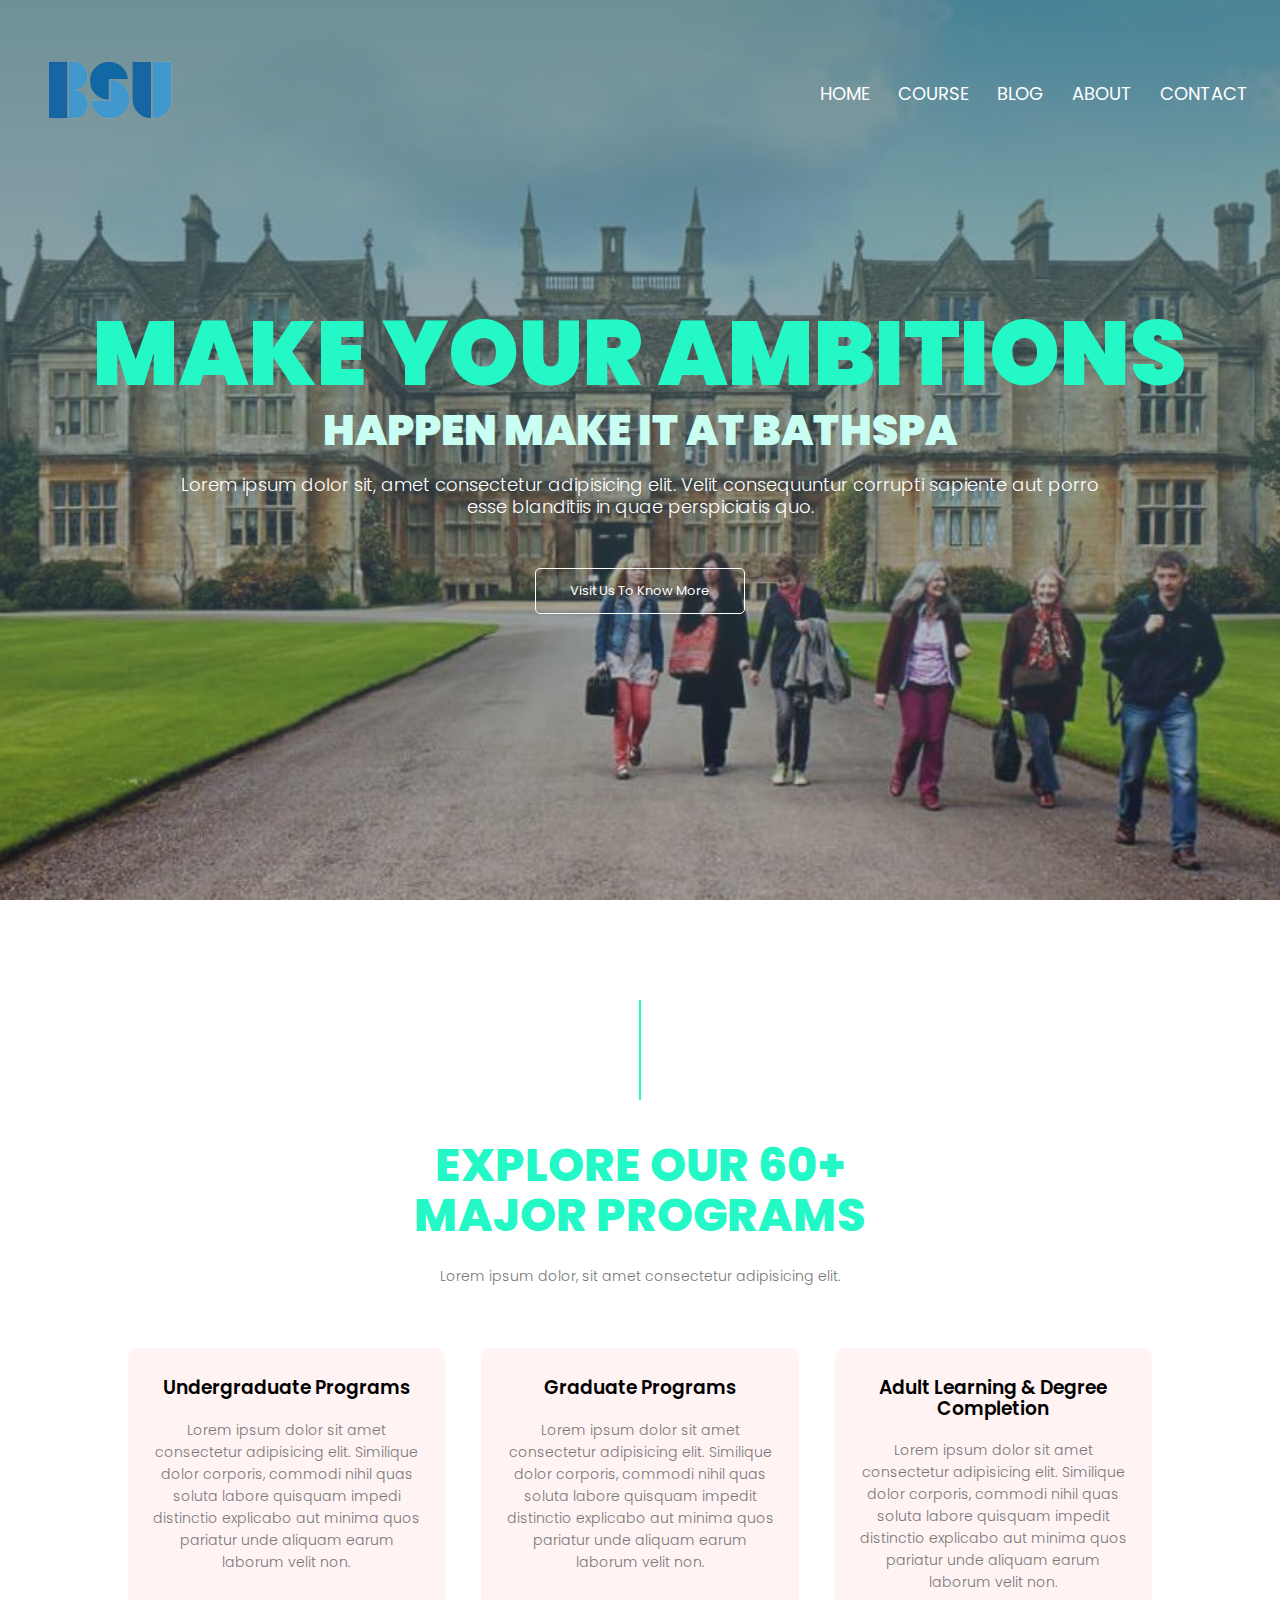
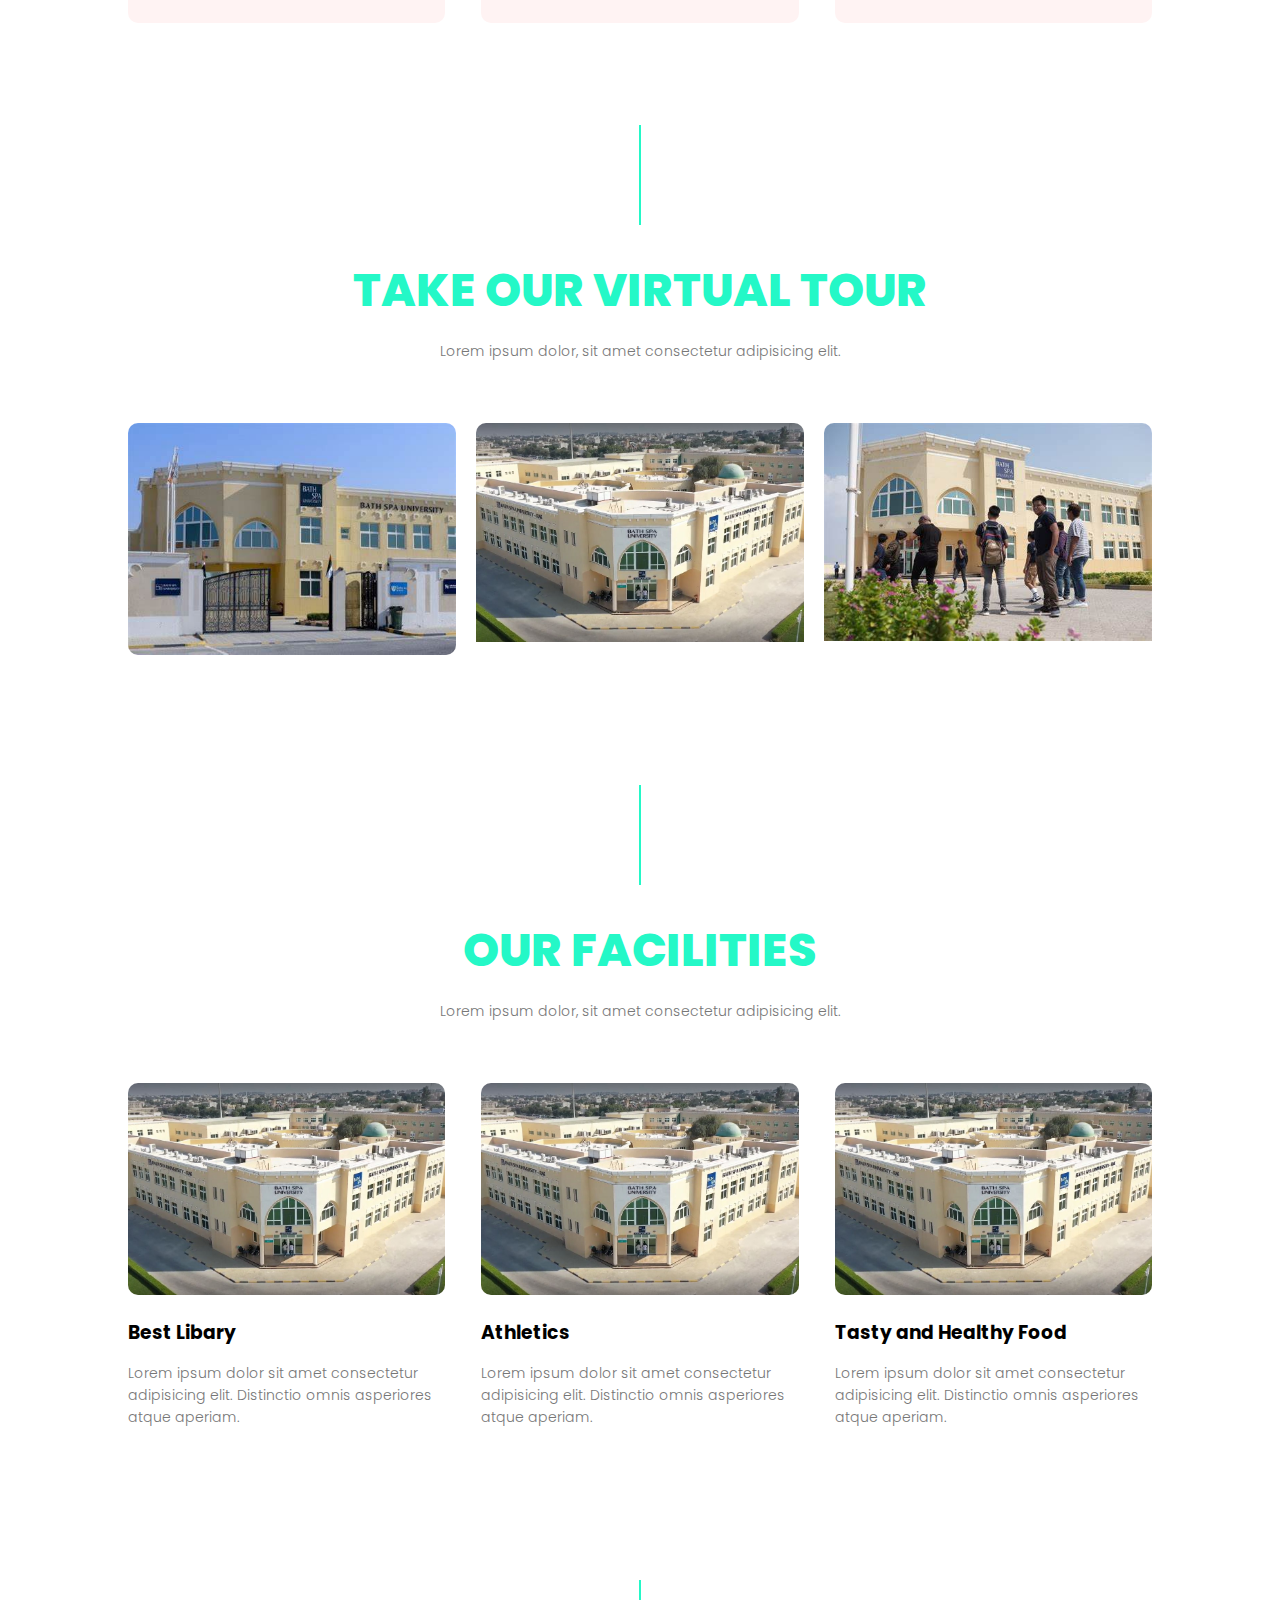
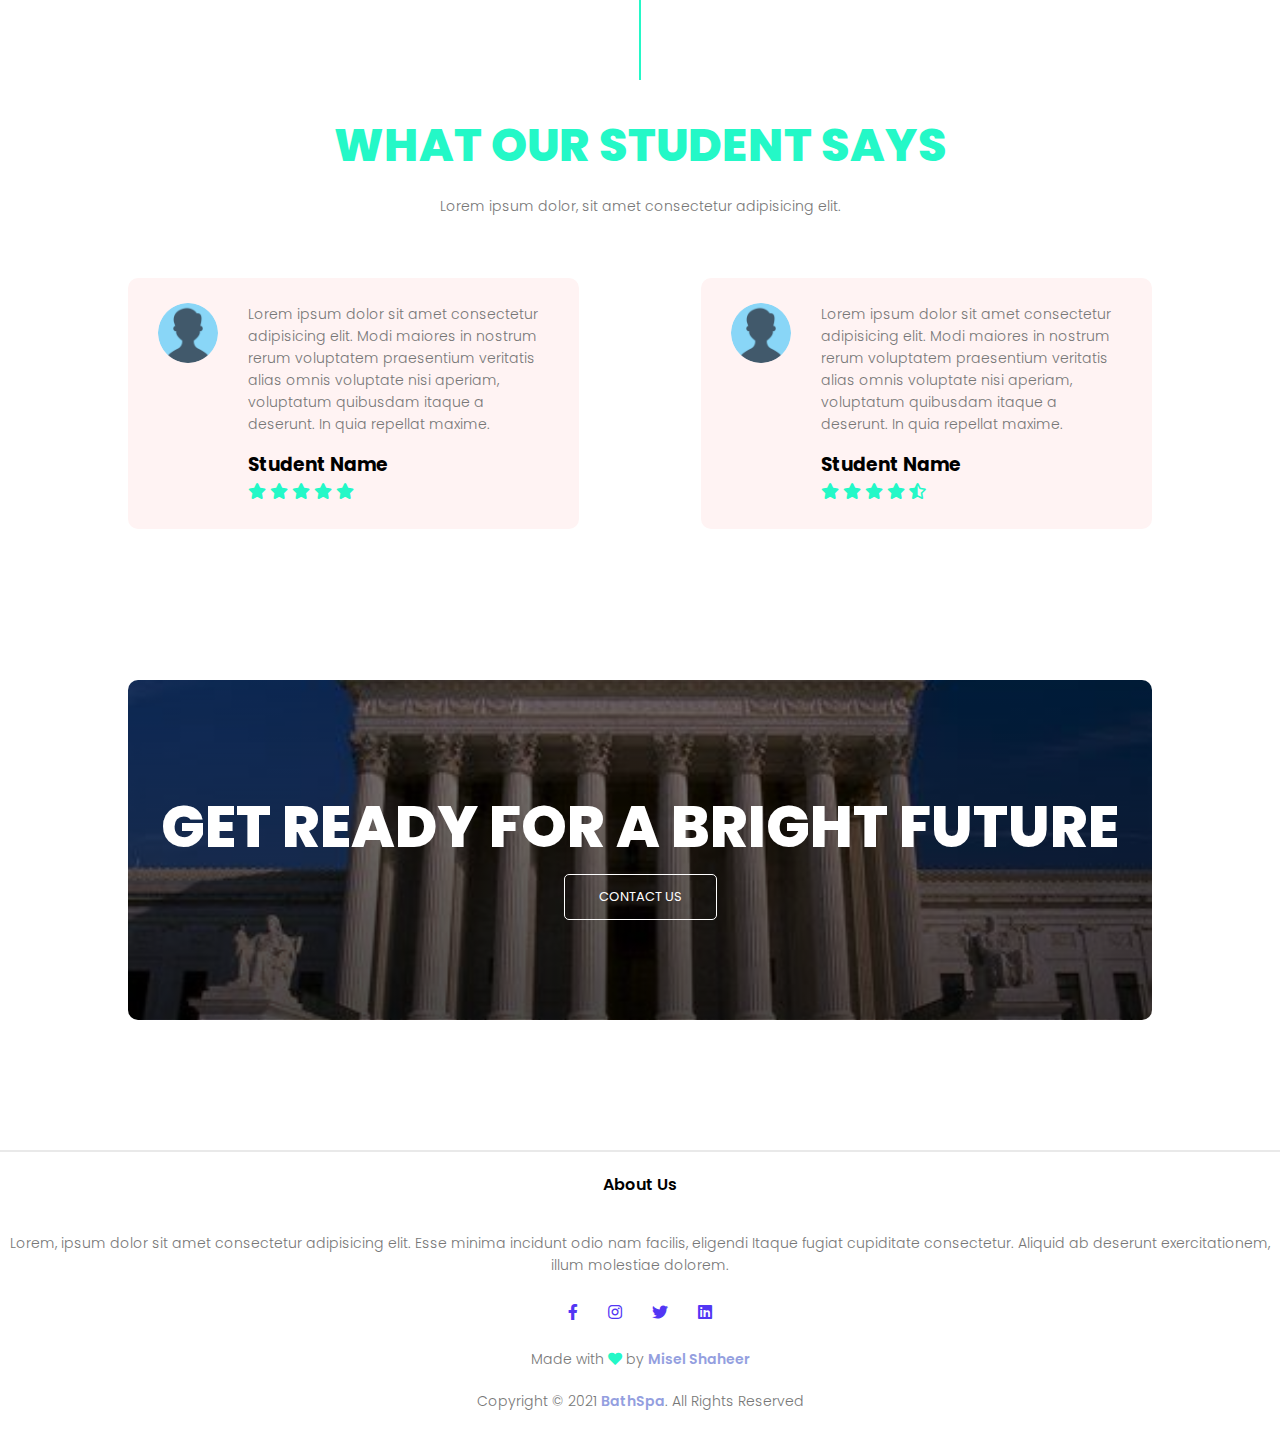
==== index.html @ 8e45fa8f "BathSpa Website" ====
<!DOCTYPE html>
<html lang="en">

<head>
    <meta charset="UTF-8">
    <meta http-equiv="X-UA-Compatible" content="IE=edge">
    <meta name="viewport" content="width=device-width, initial-scale=1.0">
    <title>Xplore Skill - Sagar Developer</title>
    <link rel="stylesheet" href="style.css">
    <link rel="stylesheet" href="https://cdnjs.cloudflare.com/ajax/libs/font-awesome/5.15.3/css/all.min.css">
    <link rel="stylesheet"
        href="https://fonts.googleapis.com/css2?family=Poppins:wght@100;200;300;400;600;700&display=swap">
</head>

<body>
    <section class="header">
        <nav>
            <a href="index.html" class="logo"><img src="./img/Bsu Logo.png" alt="">
            </a>
            <div class="nav-links" id="navLinks">
                <i class="fa fa-times" onclick="hideMenu()"></i>
                <ul>
                    <li><a href="index.html">Home</a></li>
                    <li><a href="course.html">Course</a></li>
                    <li><a href="blog.html">Blog</a></li>
                    <li><a href="about.html">About</a></li>
                    <li><a href="contact.html">Contact</a></li>
                </ul>
            </div>
            <i class="fa fa-bars" onclick="showMenu()"></i>
        </nav>

        <div class="text_box">
            <h2>MAKE YOUR AMBITIONS</h2>
            <p id="headtext">Happen Make It At Bathspa</p>
            <p>Lorem ipsum dolor sit, amet consectetur adipisicing elit. Velit consequuntur corrupti sapiente aut porro
                <br> esse blanditiis in quae perspiciatis quo.
            </p>
            <a href="#" class="hero_btn">Visit Us To Know More</a>
        </div>
    </section>

    <section class="course">
        <div class="PageBlock">
            <div class="verticalLine"></div>
            <div class="Clear"></div>
        </div>
        <h1>EXPLORE OUR 60+ <br> MAJOR PROGRAMS</h1>
        <p>Lorem ipsum dolor, sit amet consectetur adipisicing elit.</p>

        <div class="row">
            <div class="course-col">
                <h3>Undergraduate Programs</h3>
                <p>Lorem ipsum dolor sit amet consectetur adipisicing elit. Similique dolor corporis, commodi nihil quas
                    soluta labore quisquam impedi distinctio explicabo aut minima quos pariatur unde aliquam earum
                    laborum velit non.</p>
            </div>
            <div class="course-col">
                <h3>Graduate Programs</h3>
                <p>Lorem ipsum dolor sit amet consectetur adipisicing elit. Similique dolor corporis, commodi nihil quas
                    soluta labore quisquam impedit distinctio explicabo aut minima quos pariatur unde aliquam earum
                    laborum velit non.</p>
            </div>
            <div class="course-col">
                <h3>Adult Learning & Degree Completion</h3>
                <p>Lorem ipsum dolor sit amet consectetur adipisicing elit. Similique dolor corporis, commodi nihil quas
                    soluta labore quisquam impedit distinctio explicabo aut minima quos pariatur unde aliquam earum
                    laborum velit non.</p>
            </div>
        </div>
    </section>

    <section class="campus">
        <div class="PageBlock">
            <div class="verticalLine"></div>
            <div class="Clear"></div>
        </div>
        <h1>TAKE OUR VIRTUAL TOUR</h1>
        <p>Lorem ipsum dolor, sit amet consectetur adipisicing elit.</p>

        <div class="row">
            <div class="campus-col">
                <img src="img\campus1.jpeg" alt="">
                <div class="layer">
                    <h3>Campus</h3>
                </div>
            </div>
            <div class="campus-col">
                <img src="img\campus2.jpg" alt="">
                <div class="layer">
                    <h3>Campus</h3>
                </div>
            </div>
            <div class="campus-col">
                <img src="img\campus3.jpeg" alt="">
                <div class="layer">
                    <h3>Campus</h3>
                </div>
            </div>
        </div>
    </section>
 
    <section class="facilities">
        <div class="PageBlock">
            <div class="verticalLine"></div>
            <div class="Clear"></div>
        </div>
        <h1>Our Facilities</h1>
        <p>Lorem ipsum dolor, sit amet consectetur adipisicing elit.</p>

        <div class="row">
            <div class="facilities-col">
                <img src="./img/campus2.jpg" id="one">
                <h3>Best Libary</h3>
                <p>Lorem ipsum dolor sit amet consectetur adipisicing elit. Distinctio omnis asperiores atque aperiam.
                </p>
            </div>
            <div class="facilities-col">
                <img src="./img/campus2.jpg" alt="">
                <h3>Athletics</h3>
                <p>Lorem ipsum dolor sit amet consectetur adipisicing elit. Distinctio omnis asperiores atque aperiam.
                </p>
            </div>
            <div class="facilities-col">
                <img src="./img/campus2.jpg" alt="">
                <h3>Tasty and Healthy Food</h3>
                <p>Lorem ipsum dolor sit amet consectetur adipisicing elit. Distinctio omnis asperiores atque aperiam.
                </p>
            </div>
        </div>
    </section>

    <section class="testimonials">
        <div class="PageBlock">
            <div class="verticalLine"></div>
            <div class="Clear"></div>
        </div>
        <h1>What Our Student Says</h1>
        <p>Lorem ipsum dolor, sit amet consectetur adipisicing elit.</p>

        <div class="row">
            <div class="testimonials-col">
                <img src="img/user.png" alt="oo..">
                <div>
                    <p>Lorem ipsum dolor sit amet consectetur adipisicing elit. Modi maiores in nostrum rerum voluptatem
                        praesentium veritatis alias omnis voluptate nisi aperiam, voluptatum quibusdam itaque a
                        deserunt. In quia repellat maxime.</p>
                    <h3>Student Name</h3>
                    <i class="fa fa-star"></i>
                    <i class="fa fa-star"></i>
                    <i class="fa fa-star"></i>
                    <i class="fa fa-star"></i>
                    <i class="fa fa-star"></i>
                </div>
            </div>
            <div class="testimonials-col">
                <img src="img/user.png" alt="oo..">
                <div>
                    <p>Lorem ipsum dolor sit amet consectetur adipisicing elit. Modi maiores in nostrum rerum voluptatem
                        praesentium veritatis alias omnis voluptate nisi aperiam, voluptatum quibusdam itaque a
                        deserunt. In quia repellat maxime.</p>
                    <h3>Student Name</h3>
                    <i class="fa fa-star"></i>
                    <i class="fa fa-star"></i>
                    <i class="fa fa-star"></i>
                    <i class="fa fa-star"></i>
                    <i class="fa fa-star-half-alt"></i>
                </div>
            </div>
        </div>
    </section>
 
    <section class="cta">
        <h1>GET READY FOR A BRIGHT FUTURE</h1>
        <a href="contact.html" class="hero_btn">CONTACT US</a>
    </section>

    <section class="footer">
        <hr>
        <h4>About Us</h4>
        <p>Lorem, ipsum dolor sit amet consectetur adipisicing elit. Esse minima incidunt odio nam facilis, eligendi
            Itaque fugiat cupiditate consectetur. Aliquid ab deserunt exercitationem, illum molestiae dolorem.
        </p>

        <div class="icons">
            <i class="fab fa-facebook-f"></i>
            <i class="fab fa-instagram"></i>
            <i class="fab fa-twitter"></i>
            <i class="fab fa-linkedin"></i>
        </div>
        <p>Made with <i class="fas fa-heart"></i> by <a href="index.html">Misel Shaheer</a></p>
        <p>Copyright © 2021 <a href="index.html">BathSpa</a>. All Rights Reserved</p>
    </section>


    <script src="script.js"></script>
</body>

</html>
---- style.css ----
* {
    margin: 0;
    padding: 0;
    box-sizing: border-box;
    font-family: 'Poppins', sans-serif;
}

.header {
    min-height: 100vh;
    width: 100%;
    background-image: linear-gradient(#517e86c4, #949fdf1a), url(img/bathspa.jpeg);
    background-position: center;
    background-size: cover;
    position: relative;
}

nav {
    display: flex;
    padding-left: 20px;
    padding-right: 20px;
    justify-content: space-between;
    align-items: center;
}

.logo img{
    height: 180px;
    width: 180px;
}

nav .logo {
    text-decoration: none;
    font-size: 24px;
    color: #fff3f3;
    font-weight: bold;
}

nav .fab {
    font-size: 42px;
    color: #24f8c7;
}

.nav-links {
    flex: 1;
    text-align: right;
}

.nav-links ul li {
    display: inline-block;
    list-style: none;
    padding: 8px 12px;
    position: relative;
    text-transform: uppercase;
}

.nav-links ul li a {
    text-decoration: none;
    color: #fff;
    font-size: 18px;
}

.nav-links ul li::after {
    content: '';
    width: 0%;
    height: 2px;
    background: #24f8c7;
    display: block;
    margin: auto;
    transition: 0.5s;
}

.nav-links ul li:hover::after {
    width: 100%;
}

.text_box {
    width: 90%;
    color: #fff;
    position: absolute;
    top: 50%;
    left: 50%;
    transform: translate(-50%, -50%);
    text-align: center;
}

.text_box h2 {
    font-size: 90px;
    font-weight: 900;
    color: #24f8c7;
}

.text_box #headtext {
    font-size: 42px;
    font-weight: 900;
    text-transform: uppercase;
    margin-top: -1%;
    margin-bottom: 1%;
    color: #c8fff2;
}

.text_box p {
    margin: 10px 0 40px;
    font-size: 18px;
    color: #ffff;
}

.hero_btn {
    position: relative;
    display: inline-block;
    color: #fff;
    border: 1px solid #fff;
    border-radius: 5px;
    padding: 12px 34px;
    font-size: 13px;
    background: transparent;
    cursor: pointer;
    text-decoration: none;
}

.hero_btn:hover {
    border: 1px solid #24f8c7;
    background: #24f8c7;
    transition: 1s;
}

nav .fa {
    display: none;
}


@media(max-width: 700px) {
    .text_box h2 {
        font-size: 50px;
    }
    .text_box #headtext {
        font-size: 23px;
    }
    .text_box p {
        margin: 10px 40px;
        font-size: 20px;
    }
    .nav-links ul li {
        display: block;
    }
    .nav-links {
        position: fixed;
        background: #47b19efa;
        height: 100vh;
        width: 200px;
        top: 0;
        right: -200px;
        text-align: left;
        z-index: 2;
        transition: 1.2s;
    }
    nav .fa {
        display: block;
        color: #ffff;
        margin: 10px;
        font-size: 22px;
        cursor: pointer;
    }
    .nav-links ul {
        padding: 30px;
    }
}


.course {
    width: 80%;
    margin: auto;
    text-align: center;
    padding-top: 100px;
}

.PageBlock {
    position: relative;
    margin: 0px !important;
    padding: 0px;
}

.verticalLine {
    widtH: 2px;
    height: 100px;
    background: #24f8c7;
    margin: 0 auto 40px;
}

.Clear {
    clear: both;
}

h1 {
    font-size: 46px;
    font-weight: 800;
    margin: 15px 0;
    line-height: 50px;
    text-transform: uppercase;
    color: #24f8c7;
}

p {
    color: #777;
    font-size: 14px;
    font-weight: 300;
    line-height: 22px;
    padding: 10px;
}

.row {
    margin-top: 5%;
    display: flex;
    justify-content: space-between;
}

.course-col {
    flex-basis: 31%;
    background: #fff3f3;
    border-radius: 10px;
    margin-bottom: 5%;
    padding: 20px 12px;
    box-sizing: border-box;
    transition: 0.5s;
}

.course-col h3 {
    text-align: center;
    font-weight: 600;
    margin: 10px 0;
    line-height: 1.1;
}

.course-col:hover {
    box-shadow: 0 0 20px 0px rgba(0, 0, 0, 0.2);
}

@media (max-width: 700px) {
    .verticalLine {
        widtH: 1px;
    }
    h1 {
        font-size: 24px;
        line-height: unset;
    }
    .row {
        flex-direction: column;
    }
}


.campus {
    width: 80%;
    margin: auto;
    text-align: center;
    padding-top: 50px;
}

.campus-col {
    position: relative;
    flex-basis: 32%;
    border-radius: 10px;
    margin-bottom: 30px;
    overflow: hidden;
}

.campus-col img {
    width: 100%;
    display: block;
}

.layer {
    background: transparent;
    width: 100%;
    height: 100%;
    position: absolute;
    top: 0;
    left: 0;
    transition: 0.5s;
}

.layer:hover {
    background: #24f8c741;
}

.layer h3 {
    position: absolute;
    width: 100%;
    font-weight: 500;
    color: #fff;
    font-size: 26px;
    bottom: 0;
    left: 50%;
    transform: translateX(-50%);
    opacity: 0;
    transition: 0.5s;
}

.layer:hover h3 {
    bottom: 49%;
    opacity: 1;
}


.facilities {
    width: 80%;
    margin: auto;
    text-align: center;
    padding-top: 100px;
}

.facilities-col {
    flex-basis: 31%;
    border-radius: 10px;
    margin-bottom: 5%;
    text-align: left;
}

.facilities-col img {
    width: 100%;
    transition: 0.5s;
    border-radius: 10px;
}

.facilities-col img:hover {
    box-shadow: 0 0 20px 10px rgba(54, 58, 121, 0.2);
}

.facilities-col p {
    padding: 0;
}

.facilities-col h3 {
    text-align: left;
    margin-top: 16px;
    margin-bottom: 15px;
}


.testimonials {
    margin: auto;
    width: 80%;
    padding-top: 100px;
    text-align: center;
}

.testimonials-col {
    flex-basis: 44%;
    border-radius: 10px;
    margin-bottom: 5%;
    text-align: left;
    background: #fff3f3;
    padding: 25px;
    cursor: pointer;
    display: flex;
}

.testimonials-col img {
    height: 60px;
    width: 60px;
    margin-left: 5px;
    margin-right: 30px;
    border-radius: 50%;
}

.testimonials-col p {
    padding: 0;
}

.testimonials-col h3 {
    margin-top: 15px;
    text-align: left;
}

.testimonials-col .fa {
    color: #24f8c7;
}

@media (max-width: 700px) {
    .testimonials-col img {
        margin-left: 0px;
        margin-right: 15px;
    }
}


.cta {
    margin: 100px auto;
    width: 80%;
    background-image: linear-gradient(rgba(0, 0, 0, 0.5), rgba(0, 0, 0, 0.7)), url(img/Banner.jpeg);
    background-size: cover;
    background-position: center;
    border-radius: 10px;
    text-align: center;
    padding: 100px 0;
}

.cta h1 {
    font-size: 58px;
    font-weight: 800;
    margin: 15px 0;
    line-height: 1.1;
    text-transform: uppercase;
    color: #fff;
}

@media (max-width: 700px) {
    .cta h1 {
        font-size: 26px;
    }
}


.footer {
    width: 100%;
    text-align: center;
    padding: 30px 0;
}

.footer h4 {
    font-weight: 600;
    margin-bottom: 25px;
    margin-top: 20px;
}

.footer a {
    text-decoration: none;
    color: #949fdf;
    font-weight: 600;
}

.footer a:hover {
    color: #24f8c7;
}

.icons .fab {
    color: #5236f4;
    margin: 0 13px;
    cursor: pointer;
    padding: 18px 0;
}

.icons .fab:hover{
    color: #24f8c7;
}

.fa-heart {
    color: #24f8c7;
}

hr {
    border: 0.01px solid #7777772a;
}


.Sub-header {
    height: 50vh;
    width: 100%;
    background-image: linear-gradient(rgba(4, 9, 30, 0.7), rgba(4, 9, 30, 0.7)), 
    url(img/Banner2.jpg);
    background-position: center;
    background-size: cover;
    text-align: center;
    color: #fff;
}

.Sub-header h1 {
    margin-top: 100px;
}

.about-us {
    width: 80%;
    margin: auto;
    padding-top: 80px;
    padding-bottom: 50px;
}

.about-col {
    flex-basis: 48%;
    padding: 30px 2px;
}

.about-col img {
    width: 100%;
}

.about-col h1 {
    padding-top: 0;
}

.about-col p {
    padding: 15px 0 25px;
}

.btn {
    border: 1px solid #5236f4;
    background: transparent;
    color: #5236f4;
}

.btn:hover {
    color: #fff;
}


.blog-content {
    width: 80%;
    margin: auto;
    padding: 60px 0;
}

.blog-left {
    flex-basis: 65%;
}

.blog-left img {
    width: 100%;
    margin-bottom: 20px;
}

.blog-left h2 {
    color: #222;
    font-weight: 600;
    margin: 20px 0;
}

.blog-left h5 {
    color: #24f8c7;
    font-weight: bolder;
    margin: 5px 0;
    cursor: pointer;
}

.blog-left p {
    color: #999;
    padding: 0;
}

.blog-right {
    flex-basis: 32%;
}

.blog-right h3 {
    background: #24f8c7;
    color: #fff;
    padding: 7px 0;
    font-size: 16px;
    margin-bottom: 20px;
    text-align: center;
}

.blog-right div {
    display: flex;
    align-items: center;
    justify-content: space-between;
    color: #555;
    padding: 8px;
    box-sizing: border-box;
}

.blog-right div:hover {
    color: #24f8c7;
    cursor: pointer;
}

.comment-box {
    border: 1px solid #ccc;
    margin: 50px 0;
    padding: 10px 20px;
}

.comment-box h3 {
    text-align: left;
}

.comment-form input, .comment-form textarea {
    width: 100%;
    padding: 10px;
    margin: 15px 0;
    box-sizing: border-box;
    border: none;
    outline: none;
    background: #f0f0f0;
}

.comment-form button {
    margin: 10px 0;
}

@media(max-width: 700px) {
    .Sub-header h1 {
        font-size: 24px;
    }
}

.loacation {
    width: 80%;
    margin: auto;
    padding: 80px 0;
}

.loacation iframe {
    width: 100%;
}

.contact-us {
    width: 80%;
    margin: auto;
}

.content-col {
    flex-basis: 48%;
    margin-bottom: 30px;
}

.content-col div {
    display: flex;
    align-items: center;
    margin-bottom: 40px;
}

.content-col div .fa {
    font-size: 28px;
    color: #24f8c7;
    margin: 10px;
    margin-right: 30px;
}

.content-col div p {
    padding: 0;
}

.content-col div h5 {
    font-size: 20px;
    margin-bottom: 5px;
    color: #555;
    font-weight: 400;
}

.content-col input, .content-col textarea {
    width: 100%;
    padding: 15px;
    margin-bottom: 17px;
    border: 1px solid #ccc;
    outline: none;
    box-sizing: border-box;
}
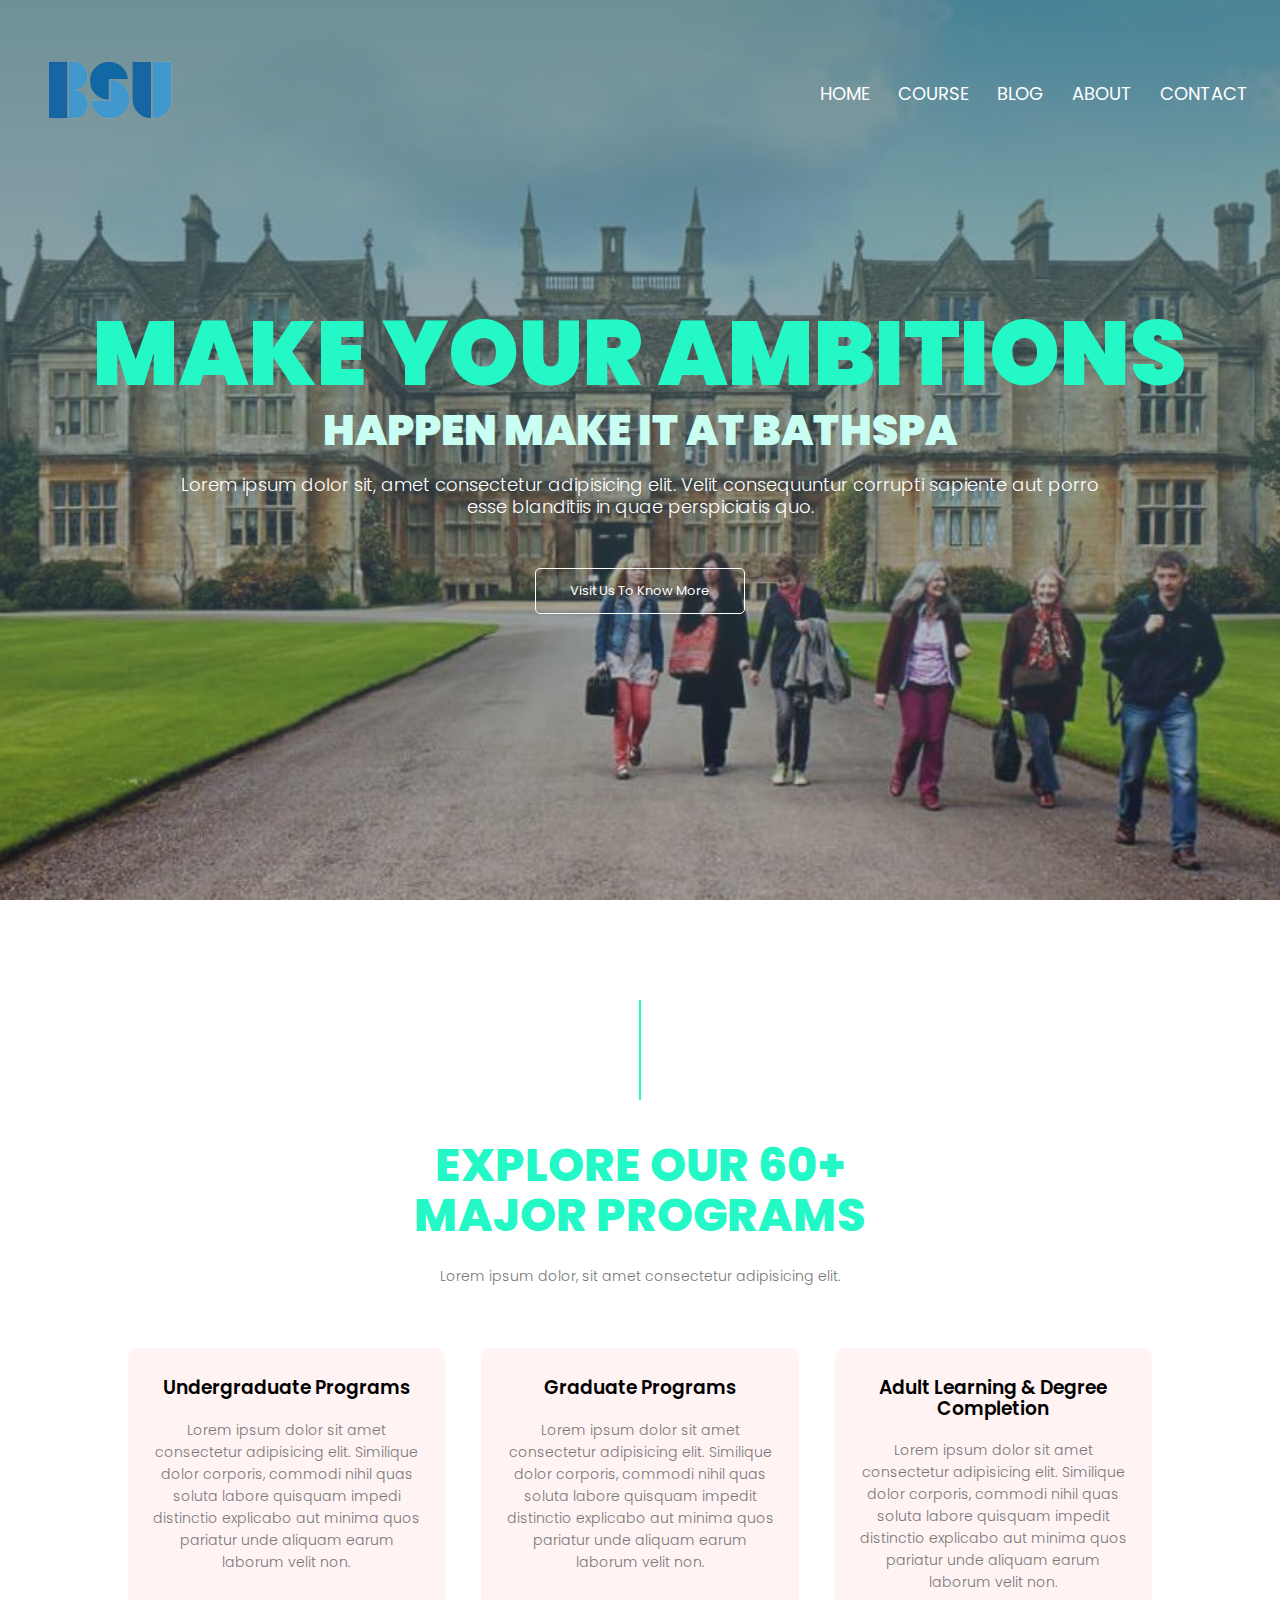
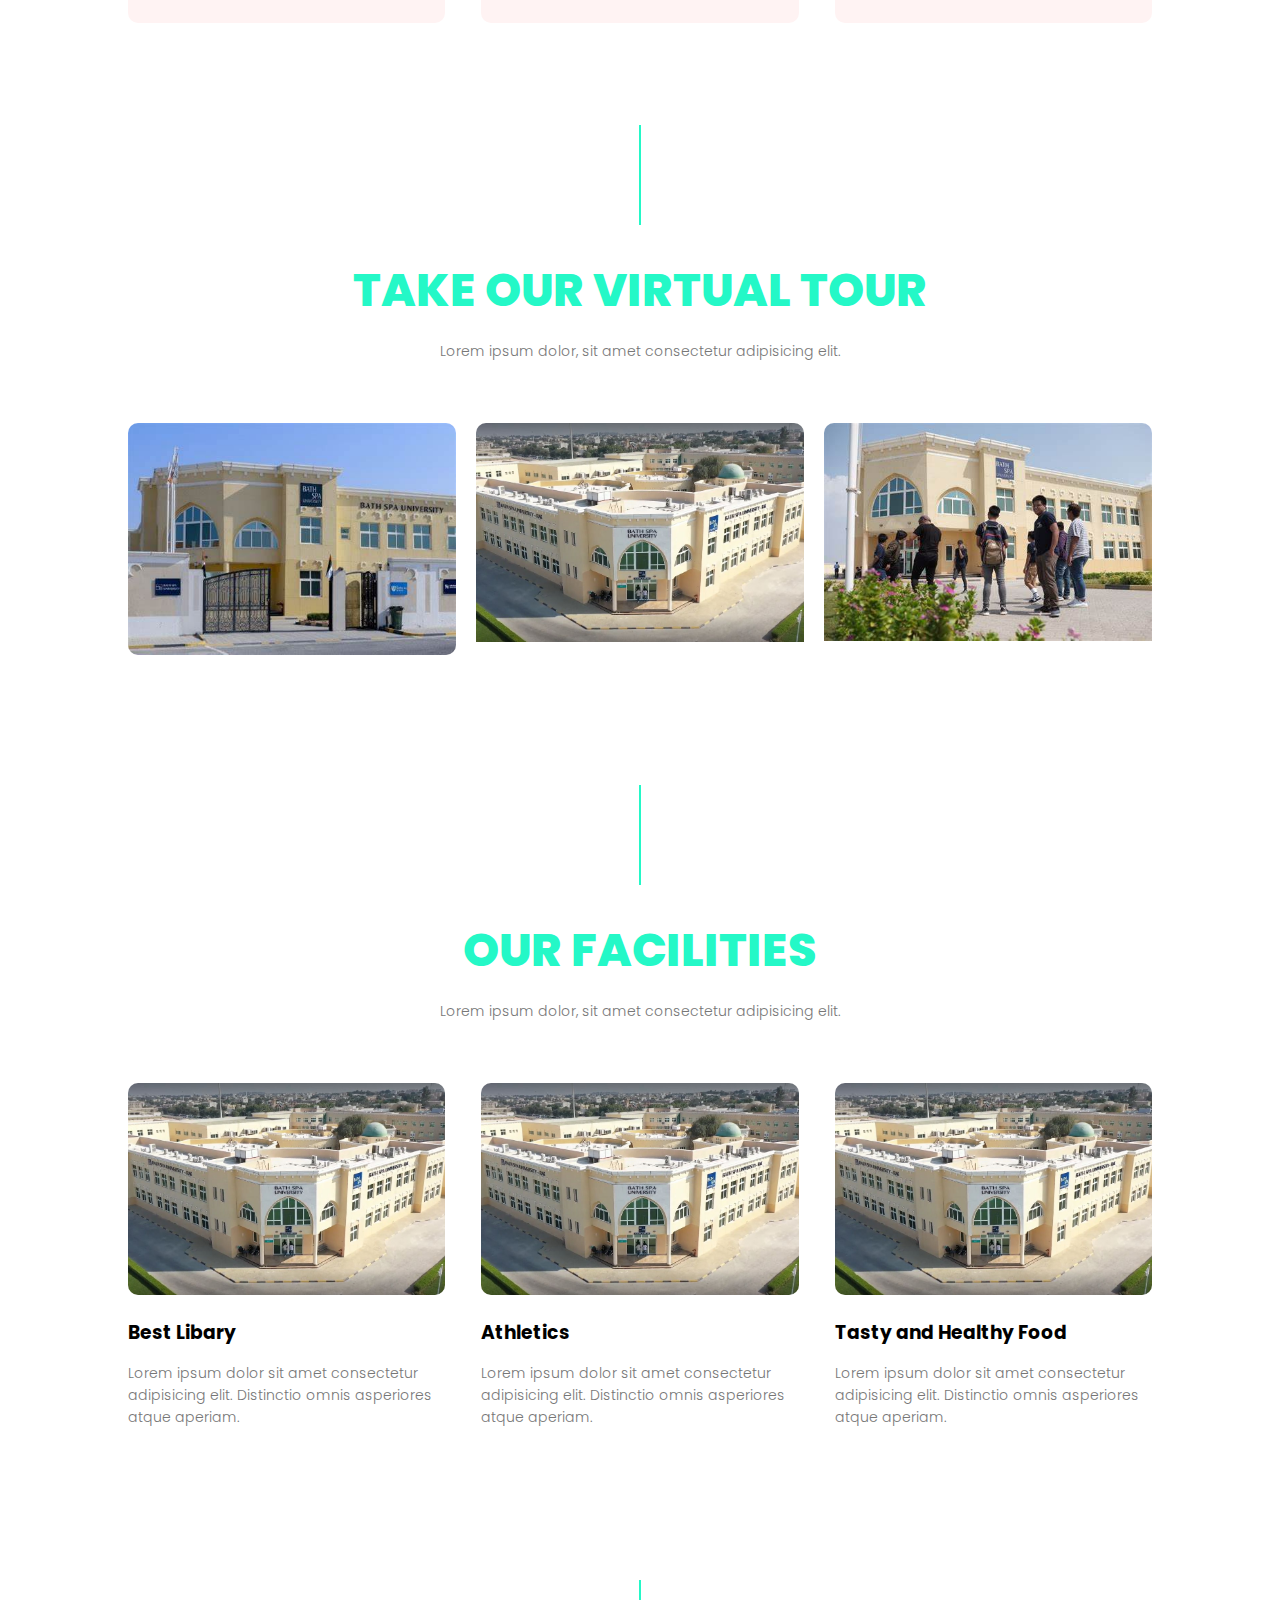
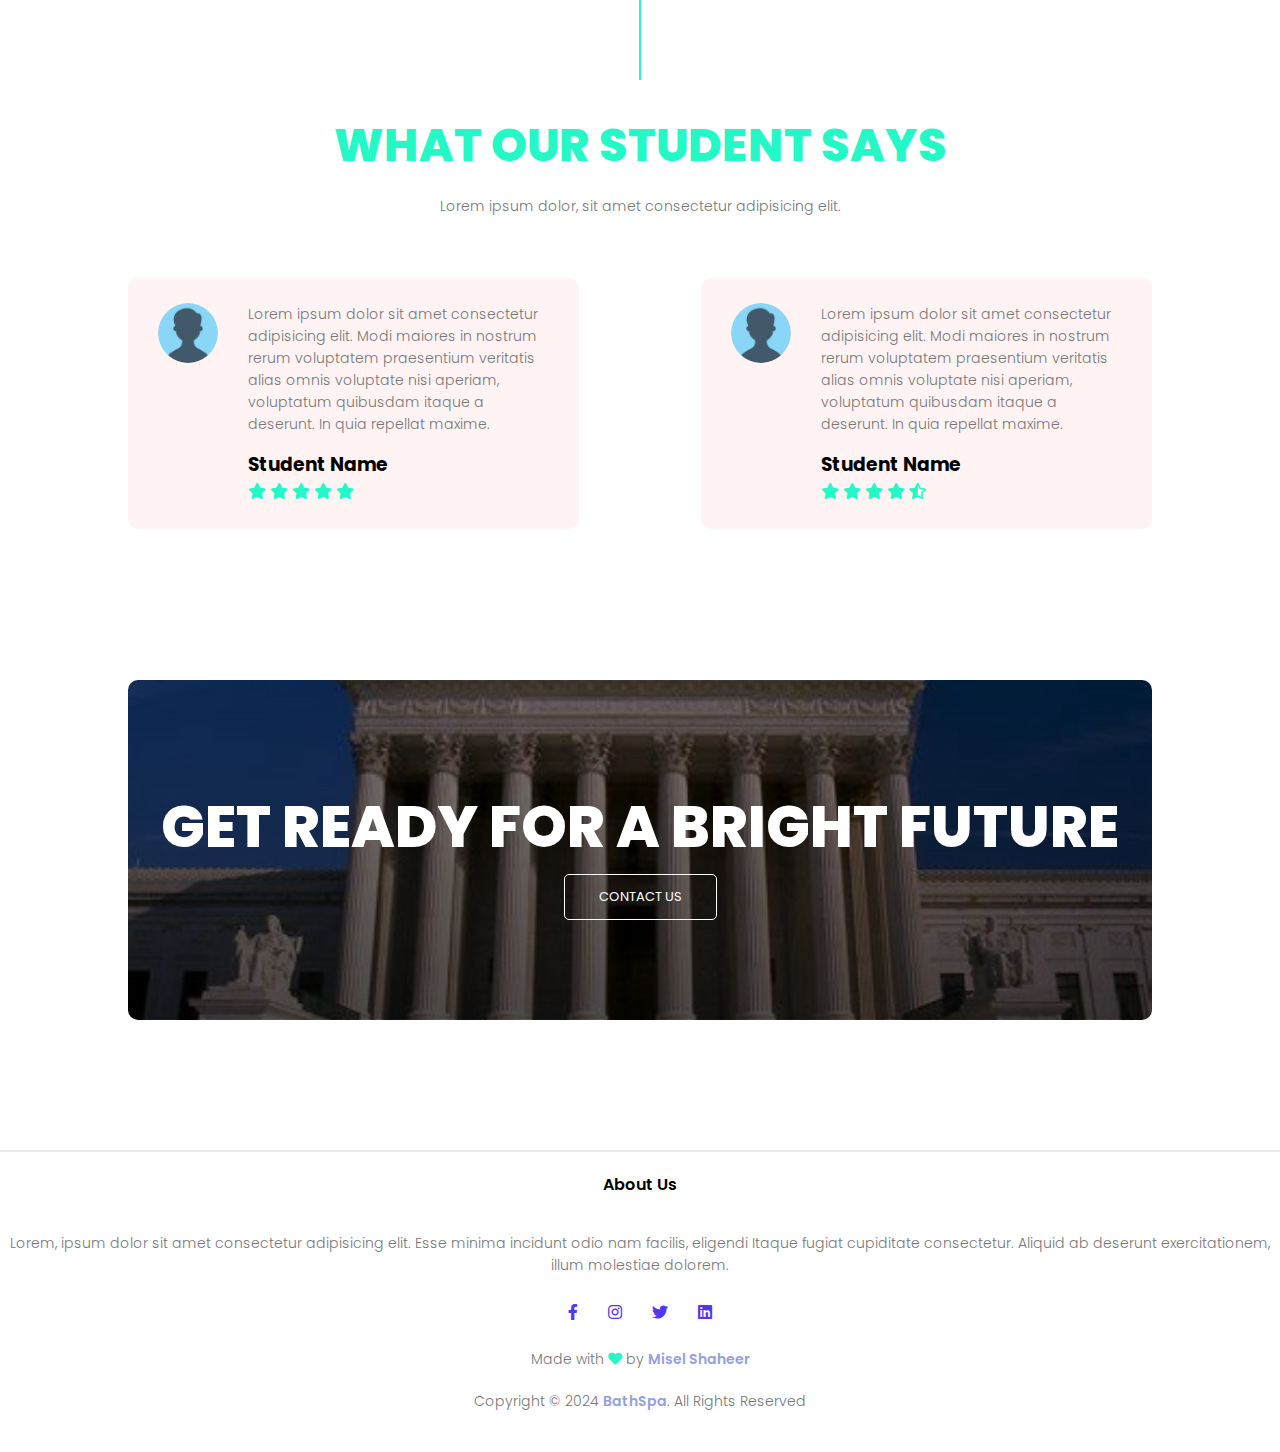
==== commit f5c3bd78: "BSU Website Final" ====
--- a/index.html
+++ b/index.html
@@ -5,7 +5,7 @@
     <meta charset="UTF-8">
     <meta http-equiv="X-UA-Compatible" content="IE=edge">
     <meta name="viewport" content="width=device-width, initial-scale=1.0">
-    <title>Xplore Skill - Sagar Developer</title>
+    <title>University Website</title>
     <link rel="stylesheet" href="style.css">
     <link rel="stylesheet" href="https://cdnjs.cloudflare.com/ajax/libs/font-awesome/5.15.3/css/all.min.css">
     <link rel="stylesheet"
@@ -189,7 +189,7 @@
             <i class="fab fa-linkedin"></i>
         </div>
         <p>Made with <i class="fas fa-heart"></i> by <a href="index.html">Misel Shaheer</a></p>
-        <p>Copyright © 2021 <a href="index.html">BathSpa</a>. All Rights Reserved</p>
+        <p>Copyright © 2024 <a href="index.html">BathSpa</a>. All Rights Reserved</p>
     </section>
 
 
